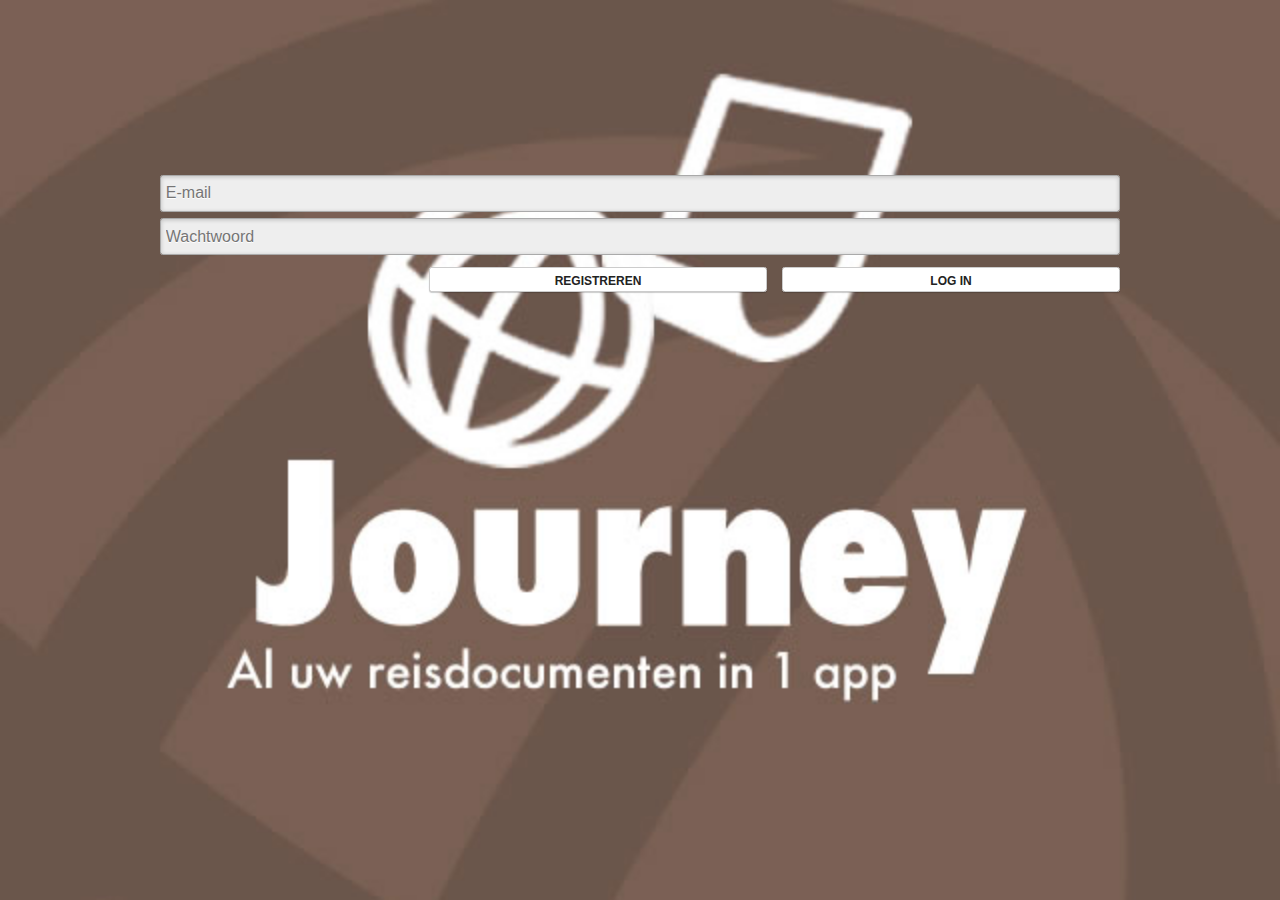
==== www/index.html @ b2c58d50 "Single page app" ====
<!DOCTYPE html>
<html>
    <head>
        <script src="js/usergrid.js" type="text/javascript"></script>
        <meta charset="utf-8" />
        <meta name="format-detection" content="telephone=no" />
        <meta name="viewport" content="width=device-width, initial-scale=1">
        <link rel="stylesheet" type="text/css" href="css/index.css" />
        <link rel="stylesheet" href="css/jquerymobile.css" />
        <link rel="stylesheet" href="css/jquery.mobile-1.3.1.css" />
        <link rel="stylesheet" href="css/journeyapp.css" />
        <title>Inloggen</title>
    </head>
    <body>
        <div id="login" data-role="page">
            <div class="login-home">
                <input class="email-field" type="email" placeholder="E-mail">
                <input class="password-field" type="password" placeholder="Wachtwoord" >
                <a href="#" data-role="button" data-corners="true" data-shadow="true" data-iconshadow="true" data-wrapperels="span" data-theme="c" class="ui-btn ui-shadow ui-btn-corner-all ui-btn-up-c inloggen"><span class="ui-btn-inner"><span class="ui-btn-text">Log in</span></span></a>
                <a href="#" data-r ole="button" data-corners="true" data-shadow="true" data-iconshadow="true" data-wrapperels="span" data-theme="c" class="ui-btn ui-shadow ui-btn-corner-all ui-btn-up-c"><span class="ui-btn-inner"><span class="ui-btn-text">Registreren</span></span></a>
            </div>

        </div>

        <div id="home" data-role="page">

            <div data-role="header" data-position="fixed" class="ui-header ui-bar-a ui-header-fixed slidedown ui-fixed-hidden" role="banner">
                <a href="#" data-role="button" class="ui-btn-left ui-btn ui-shadow ui-btn-corner-all ui-btn-up-a" data-corners="true" data-shadow="true" data-iconshadow="true" data-wrapperels="span" data-theme="a"><span class="ui-btn-inner"><span class="ui-btn-text">Back</span></span></a>
                <h1 class="ui-title" role="heading" aria-level="1">Home</h1>
                <img class="right profile" src="img/profiel.jpg" alt="">
            </div>

            <ul data-role="listview" data-inset="false" class="ui-listview ui-listview-inset ui-corner-all ui-shadow">
                <li data-corners="false" data-shadow="false" data-iconshadow="true" data-wrapperels="div" data-icon="arrow-r" data-iconpos="right" data-theme="c" class="ui-btn ui-btn-icon-right ui-li-has-arrow ui-li ui-btn-up-c"><div class="ui-btn-inner ui-li"><div class="ui-btn-text"><a href="#" class="ui-link-inherit" style="padding-left:0">Griekenland</a></div>
                    <p class="classification"><span class="bold">Huidig advies:</span> Extra waakzaam betrachten</p>
                </div></li>
            </ul>

            <div class="no-collapse" data-role="collapsible" data-collapsed="true" data-theme="a">
                <h3><a href="" style="color:#fff;text-decoration:none;">Mijn Reizen</a></h3>
            </div>
            <div class="no-collapse" data-role="collapsible" data-collapsed="true" data-theme="a">
                <h3><a href="" style="color:#fff;text-decoration:none;">Documenten</a></h3>
            </div>
            
            <div class="no-collapse" data-role="collapsible" data-collapsed="true" data-theme="a">
                <h3><a href="" style="color:#fff;text-decoration:none;">Profiel</a></h3>
            </div>

            <div class="no-collapse" data-role="collapsible" data-collapsed="true" data-theme="a">
                <h3><a href="" style="color:#fff;text-decoration:none;">Tips &amp; Tricks</a></h3>
            </div>

        </div>

        <script src="js/jquery-1.8.3.min.js"></script>
        <script src="js/inloggen.js"></script>
        <script src="js/jquery.mobile-1.3.0.min.js"></script>
        <script type="text/javascript" src="cordova.js"></script>
        <script type="text/javascript" src="js/index.js"></script>
        <script type="text/javascript">
            app.initialize();
        </script>
    </body>
</html>
---- www/css/index.css ----
/*
 * Licensed to the Apache Software Foundation (ASF) under one
 * or more contributor license agreements.  See the NOTICE file
 * distributed with this work for additional information
 * regarding copyright ownership.  The ASF licenses this file
 * to you under the Apache License, Version 2.0 (the
 * "License"); you may not use this file except in compliance
 * with the License.  You may obtain a copy of the License at
 *
 * http://www.apache.org/licenses/LICENSE-2.0
 *
 * Unless required by applicable law or agreed to in writing,
 * software distributed under the License is distributed on an
 * "AS IS" BASIS, WITHOUT WARRANTIES OR CONDITIONS OF ANY
 * KIND, either express or implied.  See the License for the
 * specific language governing permissions and limitations
 * under the License.
 */
* {
    -webkit-tap-highlight-color: rgba(0,0,0,0); /* make transparent link selection, adjust last value opacity 0 to 1.0 */
}

body {
    -webkit-touch-callout: none;                /* prevent callout to copy image, etc when tap to hold */
    -webkit-text-size-adjust: none;             /* prevent webkit from resizing text to fit */
    -webkit-user-select: none;                  /* prevent copy paste, to allow, change 'none' to 'text' */
    background-color:#E4E4E4;
    background-image:linear-gradient(top, #A7A7A7 0%, #E4E4E4 51%);
    background-image:-webkit-linear-gradient(top, #A7A7A7 0%, #E4E4E4 51%);
    background-image:-ms-linear-gradient(top, #A7A7A7 0%, #E4E4E4 51%);
    background-image:-webkit-gradient(
        linear,
        left top,
        left bottom,
        color-stop(0, #A7A7A7),
        color-stop(0.51, #E4E4E4)
    );
    background-attachment:fixed;
    font-family:'HelveticaNeue-Light', 'HelveticaNeue', Helvetica, Arial, sans-serif;
    font-size:12px;
    height:100%;
    margin:0px;
    padding:0px;
    text-transform:uppercase;
    width:100%;
}

/* Portrait layout (default) */
.app {
    background:url(../img/logo.png) no-repeat center top; /* 170px x 200px */
    position:absolute;             /* position in the center of the screen */
    left:50%;
    top:50%;
    height:50px;                   /* text area height */
    width:225px;                   /* text area width */
    text-align:center;
    padding:180px 0px 0px 0px;     /* image height is 200px (bottom 20px are overlapped with text) */
    margin:-115px 0px 0px -112px;  /* offset vertical: half of image height and text area height */
                                   /* offset horizontal: half of text area width */
}

/* Landscape layout (with min-width) */
@media screen and (min-aspect-ratio: 1/1) and (min-width:400px) {
    .app {
        background-position:left center;
        padding:75px 0px 75px 170px;  /* padding-top + padding-bottom + text area = image height */
        margin:-90px 0px 0px -198px;  /* offset vertical: half of image height */
                                      /* offset horizontal: half of image width and text area width */
    }
}

h1 {
    font-size:24px;
    font-weight:normal;
    margin:0px;
    overflow:visible;
    padding:0px;
    text-align:center;
}

.event {
    border-radius:4px;
    -webkit-border-radius:4px;
    color:#FFFFFF;
    font-size:12px;
    margin:0px 30px;
    padding:2px 0px;
}

.event.listening {
    background-color:#333333;
    display:block;
}

.event.received {
    background-color:#4B946A;
    display:none;
}

@keyframes fade {
    from { opacity: 1.0; }
    50% { opacity: 0.4; }
    to { opacity: 1.0; }
}
 
@-webkit-keyframes fade {
    from { opacity: 1.0; }
    50% { opacity: 0.4; }
    to { opacity: 1.0; }
}
 
.blink {
    animation:fade 3000ms infinite;
    -webkit-animation:fade 3000ms infinite;
}

.header p {
    display:none;
}
---- www/css/journeyapp.css ----
.inline-block {
	display:block;
}

.right {
	float:right;
}

.bold {
	font-weight:800;
}


#login{
	background:url(../img/home-bg.jpg) no-repeat;
	background-size:100%;
}

.login-home a {
	width:35%;
	float:right;
	margin-left:15px;
	display:inline-block;
}

.login-home a .ui-btn-text {
	font-size:12px;
}

.login-home a .ui-btn-inner {
	padding: 2px 5px;
}

.login-home {
	width:75%;
	display:block;
	margin:175px auto 0;
}


/* HOME */
.profile {
	height:40px;
	width:auto;
	position:absolute;
	top:0;
	right:5px;
}

.no-collapse .ui-collapsible-content {
	display:none;
}

.no-collapse h3 a {
	color:#fff;
}
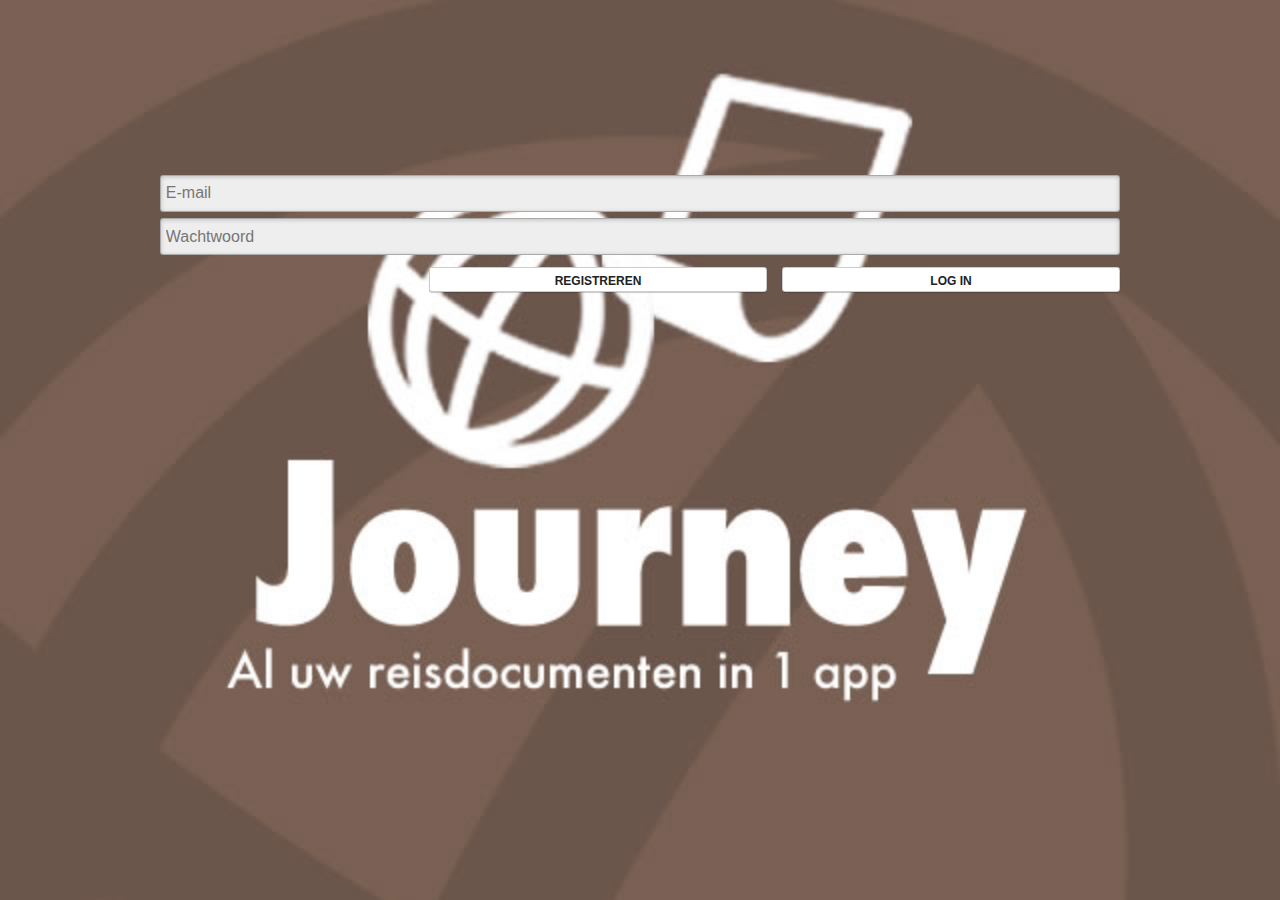
==== commit 7b79ecee: "new journey toegevoegd" ====
--- a/www/index.html
+++ b/www/index.html
@@ -6,7 +6,6 @@
         <meta name="format-detection" content="telephone=no" />
         <meta name="viewport" content="width=device-width, initial-scale=1">
         <link rel="stylesheet" type="text/css" href="css/index.css" />
-        <link rel="stylesheet" href="css/jquerymobile.css" />
         <link rel="stylesheet" href="css/jquery.mobile-1.3.1.css" />
         <link rel="stylesheet" href="css/journeyapp.css" />
         <title>Inloggen</title>
@@ -30,27 +29,40 @@
                 <img class="right profile" src="img/profiel.jpg" alt="">
             </div>
 
-            <ul data-role="listview" data-inset="false" class="ui-listview ui-listview-inset ui-corner-all ui-shadow">
+<!--             <ul data-role="listview" data-inset="false" class="ui-listview ui-listview-inset ui-corner-all ui-shadow">
                 <li data-corners="false" data-shadow="false" data-iconshadow="true" data-wrapperels="div" data-icon="arrow-r" data-iconpos="right" data-theme="c" class="ui-btn ui-btn-icon-right ui-li-has-arrow ui-li ui-btn-up-c"><div class="ui-btn-inner ui-li"><div class="ui-btn-text"><a href="#" class="ui-link-inherit" style="padding-left:0">Griekenland</a></div>
                     <p class="classification"><span class="bold">Huidig advies:</span> Extra waakzaam betrachten</p>
                 </div></li>
-            </ul>
+            </ul> -->
 
-            <div class="no-collapse" data-role="collapsible" data-collapsed="true" data-theme="a">
-                <h3><a href="" style="color:#fff;text-decoration:none;">Mijn Reizen</a></h3>
-            </div>
-            <div class="no-collapse" data-role="collapsible" data-collapsed="true" data-theme="a">
-                <h3><a href="" style="color:#fff;text-decoration:none;">Documenten</a></h3>
-            </div>
             
-            <div class="no-collapse" data-role="collapsible" data-collapsed="true" data-theme="a">
-                <h3><a href="" style="color:#fff;text-decoration:none;">Profiel</a></h3>
+                <h3 class="themed-button"><a class="my-travels" data-role="button" href="#newjourney" style="color:#fff;text-decoration:none;">Mijn Reizen <span class="plus-sign">+</span></a></h3>
+            
+                <h3 class="themed-button"><a class="my-documents" data-role="button" href="" style="color:#fff;text-decoration:none;">Documenten <span class="plus-sign">+</span></a></h3>
+            
+            
+                <h3 class="themed-button"><a class="my-profile" data-role="button" href="" style="color:#fff;text-decoration:none;">Profiel</a></h3>
+
+            
+                <h3 class="themed-button"><a class="my-tips" data-role="button" href="" style="color:#fff;text-decoration:none;">Tips &amp; Tricks</a></h3>
+
+        </div>
+
+        <div id="newjourney" data-role="page">
+            <div data-role="header" data-position="fixed" class="ui-header ui-bar-a ui-header-fixed slidedown ui-fixed-hidden" role="banner">
+                <a href="#" data-role="button" class="ui-btn-left ui-btn ui-shadow ui-btn-corner-all ui-btn-up-a" data-corners="true" data-shadow="true" data-iconshadow="true" data-wrapperels="span" data-theme="a"><span class="ui-btn-inner"><span class="ui-btn-text">Back</span></span></a>
+                <h1 class="ui-title" role="heading" aria-level="1">Home</h1>
+                <img class="right profile" src="img/profiel.jpg" alt="">
             </div>
 
-            <div class="no-collapse" data-role="collapsible" data-collapsed="true" data-theme="a">
-                <h3><a href="" style="color:#fff;text-decoration:none;">Tips &amp; Tricks</a></h3>
+            <div data-role="fieldcontain">
+                <select name="select-choice-c" id="select-choice-c">
+                    <option value="standard">Land van bestemming</option>
+                    <option value="Canada">Canada</option>
+                    <option value="India">India</option>
+                    <option value="Chersonisos">Chersonisos</option>
+              </select>
             </div>
-
         </div>
 
         <script src="js/jquery-1.8.3.min.js"></script>
--- a/www/css/journeyapp.css
+++ b/www/css/journeyapp.css
@@ -53,4 +53,58 @@
 
 .no-collapse h3 a {
 	color:#fff;
-}+}
+
+.plus-sign {
+	float:right;
+	font-size:19px;
+}
+
+#home .ui-icon.ui-icon-plus.ui-icon-shadow {
+	display:none;
+}
+
+a.my-travels {
+	background:url(../img/wereldbol.png) no-repeat;
+	background-size:14%;
+	padding-left:25px;
+}
+
+a.my-documents {
+	background:url(../img/documenten_icon.png) no-repeat;
+	background-size:14%;
+	padding-left:25px;
+}
+
+a.my-tips {
+	background:url(../img/tips_and_tricks_icon.png) no-repeat;
+	background-size:14%;
+	padding-left:25px;
+}
+
+a.my-profile {
+	background:url(../img/profiel_icon.png) no-repeat;
+	background-size:15%;
+	padding-left:25px;
+}
+
+#home .ui-btn-inner {
+	text-align:left;
+	margin-left:20px;
+}
+
+.themed-button{
+	padding-left:15px;
+	border: 1px solid #b29573 /*{a-bup-border}*/;
+	background: #333 /*{a-bup-background-color}*/;
+	font-weight: bold;
+	color: #fff /*{a-bup-color}*/;
+	background-image: -webkit-gradient(linear, left top, left bottom, from( #cbb294 /*{a-bup-background-start}*/), to( #cbb294 /*{a-bup-background-end}*/));
+	background-image: -webkit-linear-gradient( #cbb294 /*{a-bup-background-start}*/, #cbb294 /*{a-bup-background-end}*/);
+	background-image: -moz-linear-gradient( #cbb294 /*{a-bup-background-start}*/, #cbb294 /*{a-bup-background-end}*/);
+	background-image: -ms-linear-gradient( #cbb294 /*{a-bup-background-start}*/, #cbb294 /*{a-bup-background-end}*/);
+	background-image: -o-linear-gradient( #cbb294 /*{a-bup-background-start}*/, #cbb294 /*{a-bup-background-end}*/);
+	background-image: linear-gradient( #cbb294 /*{a-bup-background-start}*/, #cbb294 /*{a-bup-background-end}*/);
+}
+
+/* new journey*/
